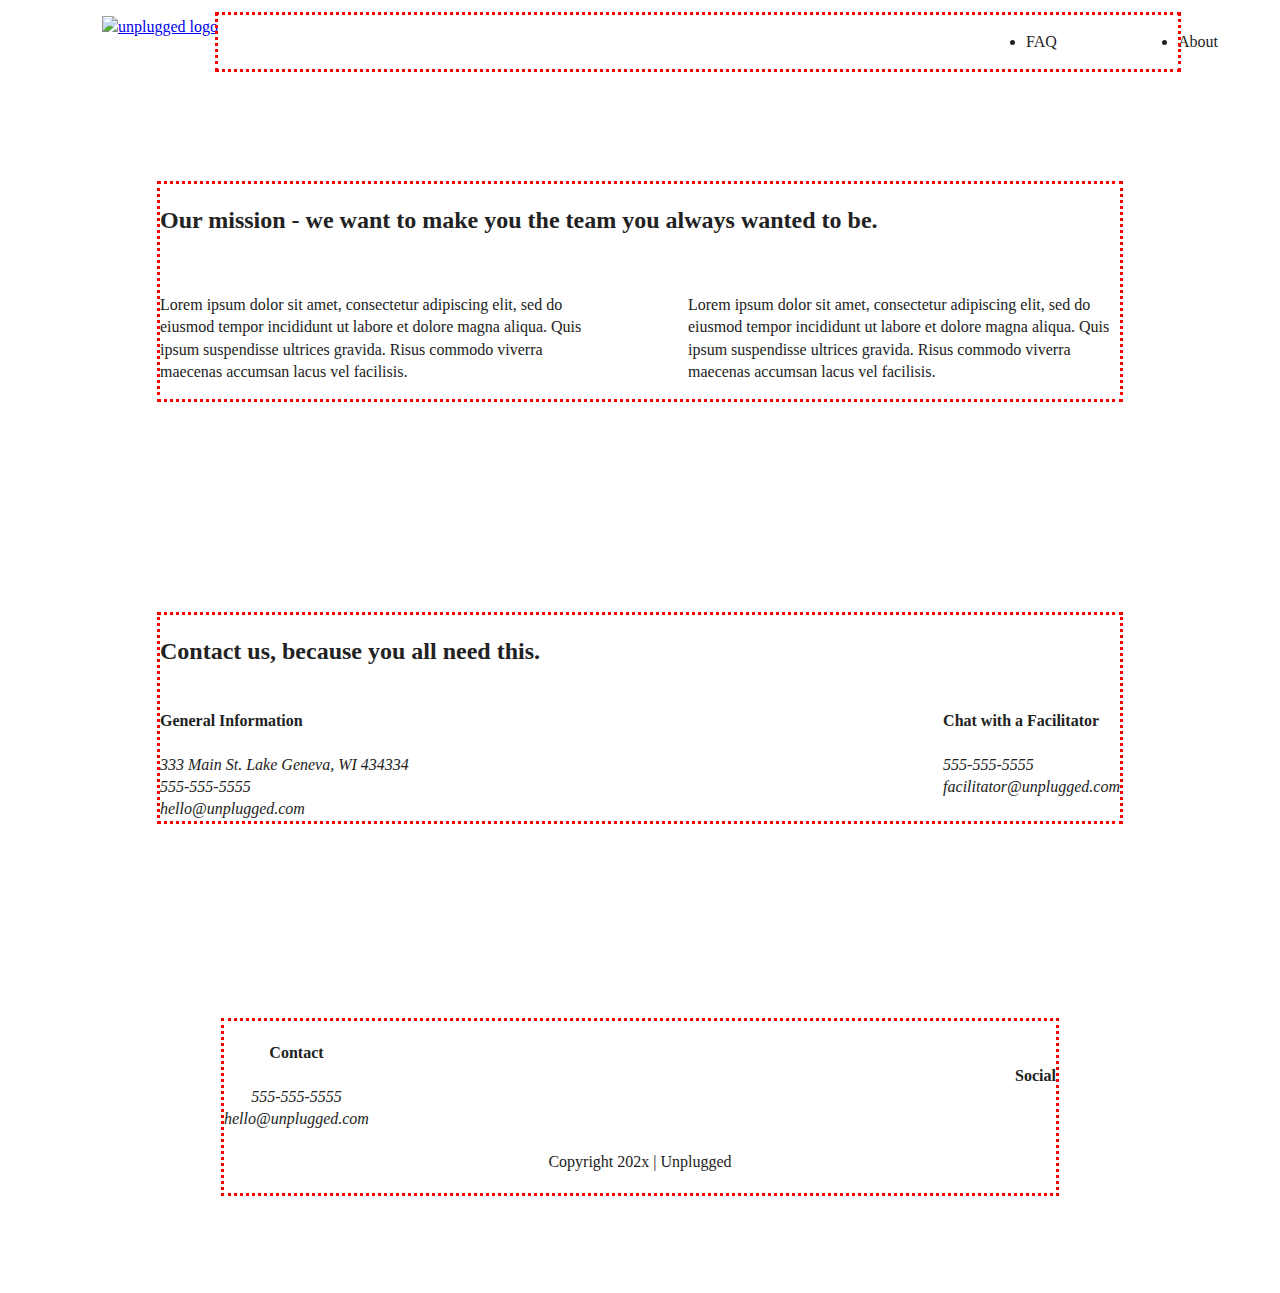
==== about/index.html @ 17bad7b1 "Initial commit" ====
<!DOCTYPE html>
<html class="no-js" lang="">
  <head>
    <meta charset="utf-8" />
    <title>About | Unplugged Retreat</title>
    <meta name="description" content="" />
    <meta name="viewport" content="width=device-width, initial-scale=1" />

    <meta property="og:title" content="" />
    <meta property="og:type" content="" />
    <meta property="og:url" content="" />
    <meta property="og:image" content="" />

    <link rel="manifest" href="../site.webmanifest" />
    <link rel="apple-touch-icon" href="../icon.png" />
    <!-- Place favicon.ico in the root directory -->

    <link rel="stylesheet" href="../css/normalize.css" />
    <link rel="stylesheet" href="../css/main.css" />

    <meta name="theme-color" content="#fafafa" />
  </head>

  <body>
    <header>
      <div>
        <a href="#"><img src="" alt="unplugged logo" /></a>
      </div>
      <div class="content-wrapper">
        <a href="#">
          <img />
        </a>
        <div class="header-divider"></div>
        <nav>
          <ul>
            <li><a href="../faq/index.html"></a>FAQ</li>
            <li><a href="index.html"></a>About</li>
          </ul>
        </nav>
      </div>
    </header>
    <main>
      <section class="mission">
        <div class="content-wrapper">
          <h2>
            Our mission - we want to make you the team you always wanted to be.
          </h2>
          <div class="mission-content">
            <p>
              Lorem ipsum dolor sit amet, consectetur adipiscing elit, sed do
              eiusmod tempor incididunt ut labore et dolore magna aliqua. Quis
              ipsum suspendisse ultrices gravida. Risus commodo viverra maecenas
              accumsan lacus vel facilisis.
            </p>
            <p>
              Lorem ipsum dolor sit amet, consectetur adipiscing elit, sed do
              eiusmod tempor incididunt ut labore et dolore magna aliqua. Quis
              ipsum suspendisse ultrices gravida. Risus commodo viverra maecenas
              accumsan lacus vel facilisis.
            </p>
          </div>
        </div>
      </section>
      <section class="map">
        <figure>

        </figure>
      </section>
      <section class="contact-section">
        <div class="content-wrapper">
          <h2>Contact us, because you all need this.</h2>
          <div class="contact-content">
            <div>
              <h4>General Information</h4>
              <address>
                <p>333 Main St. Lake Geneva, WI 434334<br>
                  555-555-5555<br>
                  hello@unplugged.com</p>
              </address>
            </div>
            <div>
              <h4>Chat with a Facilitator</h4>
              <address>
                <p>555-555-5555<br>
                facilitator@unplugged.com</p>
              </address>
            </div>
          </div>
        </div>
      </section>


    </main>
    <!-- main wrapper -->
    <footer>
      <div class="content-wrapper">
        <div class="footer-content">
          <div class="contact">
            <h4>Contact</h4>
            <address>
              <p>
                555-555-5555<br>
                hello@unplugged.com
              </p>
            </address>
          </div>
          <div class="social">
            <h4>Social</h4>
            <div class="social-icons"></div>
            <p>
              <a
                href="https://www.facebook.com/yoursite"
                target="_blank"
                rel="noopener"
              ></a>
            </p>
            <p><a href="#"></a></p>
            <!-- other social icons here -->
            <p><a href="#"></a></p>
          </div>
        </div>
        <!-- footer content ends -->
        <div class="copyright">
          <p>Copyright 202x | Unplugged</p>
        </div>
      </div>
      <!-- footer content-wrapper ends  -->
    </footer>
    <script src="../js/vendor/modernizr-3.11.2.min.js"></script>
    <script src="../js/plugins.js"></script>
    <script src="../js/main.js"></script>

    <!-- Google Analytics: change UA-XXXXX-Y to be your site's ID. -->
    <script>
      window.ga = function () {
        ga.q.push(arguments);
      };
      ga.q = [];
      ga.l = +new Date();
      ga("create", "UA-XXXXX-Y", "auto");
      ga("set", "anonymizeIp", true);
      ga("set", "transport", "beacon");
      ga("send", "pageview");
    </script>
    <script src="https://www.google-analytics.com/analytics.js" async></script>
  </body>
</html>
---- css/main.css ----
/*! HTML5 Boilerplate v8.0.0 | MIT License | https://html5boilerplate.com/ */

/* main.css 2.1.0 | MIT License | https://github.com/h5bp/main.css#readme */
/*
 * What follows is the result of much research on cross-browser styling.
 * Credit left inline and big thanks to Nicolas Gallagher, Jonathan Neal,
 * Kroc Camen, and the H5BP dev community and team.
 */

/* ==========================================================================
   Base styles: opinionated defaults
   ========================================================================== */

   html {
    color: #222;
    font-size: 1em;
    line-height: 1.4;
  }
  
  /*
   * Remove text-shadow in selection highlight:
   * https://twitter.com/miketaylr/status/12228805301
   *
   * Vendor-prefixed and regular ::selection selectors cannot be combined:
   * https://stackoverflow.com/a/16982510/7133471
   *
   * Customize the background color to match your design.
   */
  
  ::-moz-selection {
    background: #b3d4fc;
    text-shadow: none;
  }
  
  ::selection {
    background: #b3d4fc;
    text-shadow: none;
  }
  
  /*
   * A better looking default horizontal rule
   */
  
  hr {
    display: block;
    height: 1px;
    border: 0;
    border-top: 1px solid #ccc;
    margin: 1em 0;
    padding: 0;
  }
  
  /*
   * Remove the gap between audio, canvas, iframes,
   * images, videos and the bottom of their containers:
   * https://github.com/h5bp/html5-boilerplate/issues/440
   */
  
  audio,
  canvas,
  iframe,
  img,
  svg,
  video {
    vertical-align: middle;
  }
  
  /*
   * Remove default fieldset styles.
   */
  
  fieldset {
    border: 0;
    margin: 0;
    padding: 0;
  }
  
  /*
   * Allow only vertical resizing of textareas.
   */
  
  textarea {
    resize: vertical;
  }
  
  /* ==========================================================================
     Author's custom styles
     ========================================================================== */
  .content-wrapper {
    outline: 3px dotted red;
    width: 90%;
    margin: 50px 0;
  }
  
  /* ------- Base Header - Footer Styles -------- */
  
  header {
    display: flex;
    justify-content: center;
    padding: 15px 0;
  }
  
  header .content-wrapper {
    display: flex;
    justify-content: center;
    align-items: center;
    flex-flow: row wrap;
    margin: 0;
  }
  
  .header-divider {
    width: 100%;
    height: 1px;
    margin: 10px 0 20px 0;
  }
  
  header nav {
    width: 60%;
  }
  
  header nav ul {
    display: flex;
    justify-content: space-around;
    width: 100%;
  }
  
  footer {
    display: flex;
    flex-direction: column;
    align-items: center;
    text-align: center;
  }
  
  footer p {
    margin: 0;
  }
  
  footer .content-wrapper {
    width: 55%;
    margin: 50px 0;
  }
  
  footer .contact {
    margin-bottom: 50px;
  }
  
  footer .social-icons {
    display: flex;
    justify-content: space-around;
    align-items: center;
  }
  
  footer .social icons p {
    display: flex;
    justify-content: center;
    align-items: center;
  }
  
  footer .copyright {
    margin: 20px 0;
  }
  
  /*************** Mobile Styles - Homepage **************/
  
  /* Hero Area */
  
  .hero-area {
    display: flex;
    justify-content: center;
  }
  
  /* Aside */
  
  aside {
    display: flex;
    justify-content: center;
  }
  
  /* Features */
  
  .features {
    display: flex;
    justify-content: center;
  }
  
  .features h2 {
    margin-bottom: 60px;
  }
  
  .features article {
    width: 63%;
    margin: 30px 0;
  }
  
  .features .features-items {
    display: flex;
    justify-content: center;
    align-items: flex-start;
    flex-flow: row wrap;
  }
  
  .features p {
    margin: 0;
  }
  
  /* Reviews */
  
  .reviews {
    display: flex;
    justify-content: center;
  }
  
  .reviews h2 {
  }
  
  .reviews h3 {
    width: 55%;
  }
  
  /* ================== About Page ================== */
  
  .mission {
    display: flex;
    justify-content: center;
  }
  
  .contact-section {
    display: flex;
    justify-content: center;
  }
  
  .contact-content p {
    margin: 0;
  }
  
  /* =================== FAQ Page ================= */
  
  .faq {
    display: flex;
    justify-content: center;
  }
  
  .faq .content-wrapper {
    display: flex;
    justify-content: center;
    align-items: flex-start;
    flex-flow: row wrap;
    margin: 50px 0 0 0;
  }
  
  .faq h2 {
    margin: 40px;
  }
  
  .faq-content {
    margin-bottom: 50px;
  }
  
  /* ==========================================================================
     Helper classes
     ========================================================================== */
  
  /*
   * Hide visually and from screen readers
   */
  
  .hidden,
  [hidden] {
    display: none !important;
  }
  
  /*
   * Hide only visually, but have it available for screen readers:
   * https://snook.ca/archives/html_and_css/hiding-content-for-accessibility
   *
   * 1. For long content, line feeds are not interpreted as spaces and small width
   *    causes content to wrap 1 word per line:
   *    https://medium.com/@jessebeach/beware-smushed-off-screen-accessible-text-5952a4c2cbfe
   */
  
  .sr-only {
    border: 0;
    clip: rect(0, 0, 0, 0);
    height: 1px;
    margin: -1px;
    overflow: hidden;
    padding: 0;
    position: absolute;
    white-space: nowrap;
    width: 1px;
    /* 1 */
  }
  
  /*
   * Extends the .sr-only class to allow the element
   * to be focusable when navigated to via the keyboard:
   * https://www.drupal.org/node/897638
   */
  
  .sr-only.focusable:active,
  .sr-only.focusable:focus {
    clip: auto;
    height: auto;
    margin: 0;
    overflow: visible;
    position: static;
    white-space: inherit;
    width: auto;
  }
  
  /*
   * Hide visually and from screen readers, but maintain layout
   */
  
  .invisible {
    visibility: hidden;
  }
  
  /*
   * Clearfix: contain floats
   *
   * For modern browsers
   * 1. The space content is one way to avoid an Opera bug when the
   *    `contenteditable` attribute is included anywhere else in the document.
   *    Otherwise it causes space to appear at the top and bottom of elements
   *    that receive the `clearfix` class.
   * 2. The use of `table` rather than `block` is only necessary if using
   *    `:before` to contain the top-margins of child elements.
   */
  
  .clearfix::before,
  .clearfix::after {
    content: " ";
    display: table;
  }
  
  .clearfix::after {
    clear: both;
  }
  
  /* ==========================================================================
     EXAMPLE Media Queries for Responsive Design.
     These examples override the primary ('mobile first') styles.
     Modify as content requires.
     ========================================================================== */
  
  @media only screen and (min-width: 768px) {
    /* General styles */
    .content-wrapper {
      max-width: 640px;
      margin: 100px 0;
    }
  
    /* Header */
  
    header {
      padding: 33px 0;
    }
  
    header .content-wrapper {
      width: 100%;
      justify-content: space-between;
    }
  
    header nav {
      width: 20%;
    }
  
    header nav ul {
      justify-content: space-between;
    }
  
    .header-divider {
      display: none;
    }
  
    /* Hero Area */
  
    /* Aside */
    aside .content-wrapper {
      margin: 50px 0;
      display: flex;
      justify-content: space-between;
      align-content: flex-start;
    }
  
    aside .content-wrapper .form-description,
    aside .content-wrapper .form {
      width: 40%;
      margin: 0;
    }
  
    /* Features */
  
    .features article {
      display: flex;
      align-items: center;
      flex-flow: column wrap;
      flex-basis: 50%;
    }
  
    .features .features-item-description {
      width: 50%;
    }
  
    /* Reviews */
    .reviews article {
      display: flex;
      justify-content: space-between;
    }
  
    .reviews article div {
      width: 49%;
    }
  
    /* Footer */
    footer .content-wrapper {
      width: 65%;
      margin: 100px 0;
    }
  
    .footer-content {
      display: flex;
      justify-content: space-between;
      align-items: center;
    }
  
    footer .contact {
      margin-bottom: 0;
    }
  
    footer .copyright {
      width: 100%;
    }
  }
  
  /* ==========================================================================
     About Page
     ========================================================================== */
  
  .mission-content {
    display: flex;
    justify-content: space-between;
    align-items: flex-start;
    padding-top: 20px;
  }
  
  .mission-content p {
    width: 45%;
  }
  
  .contact-section .content-wrapper h2 {
    width: 80%;
  }
  
  .contact-content {
    display: flex;
    justify-content: space-between;
    align-items: flex-start;
  }
  
  /* ==========================================================================
     FAQ Page
     ========================================================================== */
  .faq .content-wrapper {
    justify-content: space-between;
  }
  
  .faq-content {
    flex-basis: 45%;
  }
  
  .faq h2 {
    width: 100%;
  }
  
  @media only screen and (min-width: 1200px) {
    /*Desktop styles here*/

    /* General styles */
    .content-wrapper {
      max-width: 960px;
    }

    /* Header */
    header {
      padding: 15px 0;
  }

  .content-wrapper {
       max-width: 960px;
  }

   /* Hero */
  .hero-area h1 {
      width: 80%;
  }

  /* Aside */
  aside .content-wrapper {
      justify-content: space-around;
  }

  aside .content-wrapper .form-description,
  aside .content-wrapper .form {
      width: 30%;
  }

  /* Features */
  .features h2 {
      width: 90%;
  }

  .features article {
      flex-basis: 33%;
  }

  /* Reviews */ 
  .reviews article div {
      width: 42%;
  }

/* ==========================================================================
 About Page
 ========================================================================== */
  .mission h2,
  .contact-section .content-wrapper h2 {
      width: 95%;
  }

/* ==========================================================================
 FAQ Page
 ========================================================================== */
  .faq h2 {
      width: 100%;
  }

}

  
  /* ==========================================================================
     Print styles.
     Inlined to avoid the additional HTTP request:
     https://www.phpied.com/delay-loading-your-print-css/
     ========================================================================== */
  
  @media print {
    *,
    *::before,
    *::after {
      background: #fff !important;
      color: #000 !important;
      /* Black prints faster */
      box-shadow: none !important;
      text-shadow: none !important;
    }
  
    a,
    a:visited {
      text-decoration: underline;
    }
  
    a[href]::after {
      content: " (" attr(href) ")";
    }
  
    abbr[title]::after {
      content: " (" attr(title) ")";
    }
  
    /*
     * Don't show links that are fragment identifiers,
     * or use the `javascript:` pseudo protocol
     */
    a[href^="#"]::after,
    a[href^="javascript:"]::after {
      content: "";
    }
  
    pre {
      white-space: pre-wrap !important;
    }
  
    pre,
    blockquote {
      border: 1px solid #999;
      page-break-inside: avoid;
    }
  
    /*
     * Printing Tables:
     * https://web.archive.org/web/20180815150934/http://css-discuss.incutio.com/wiki/Printing_Tables
     */
    thead {
      display: table-header-group;
    }
  
    tr,
    img {
      page-break-inside: avoid;
    }
  
    p,
    h2,
    h3 {
      orphans: 3;
      widows: 3;
    }
  
    h2,
    h3 {
      page-break-after: avoid;
    }
  }
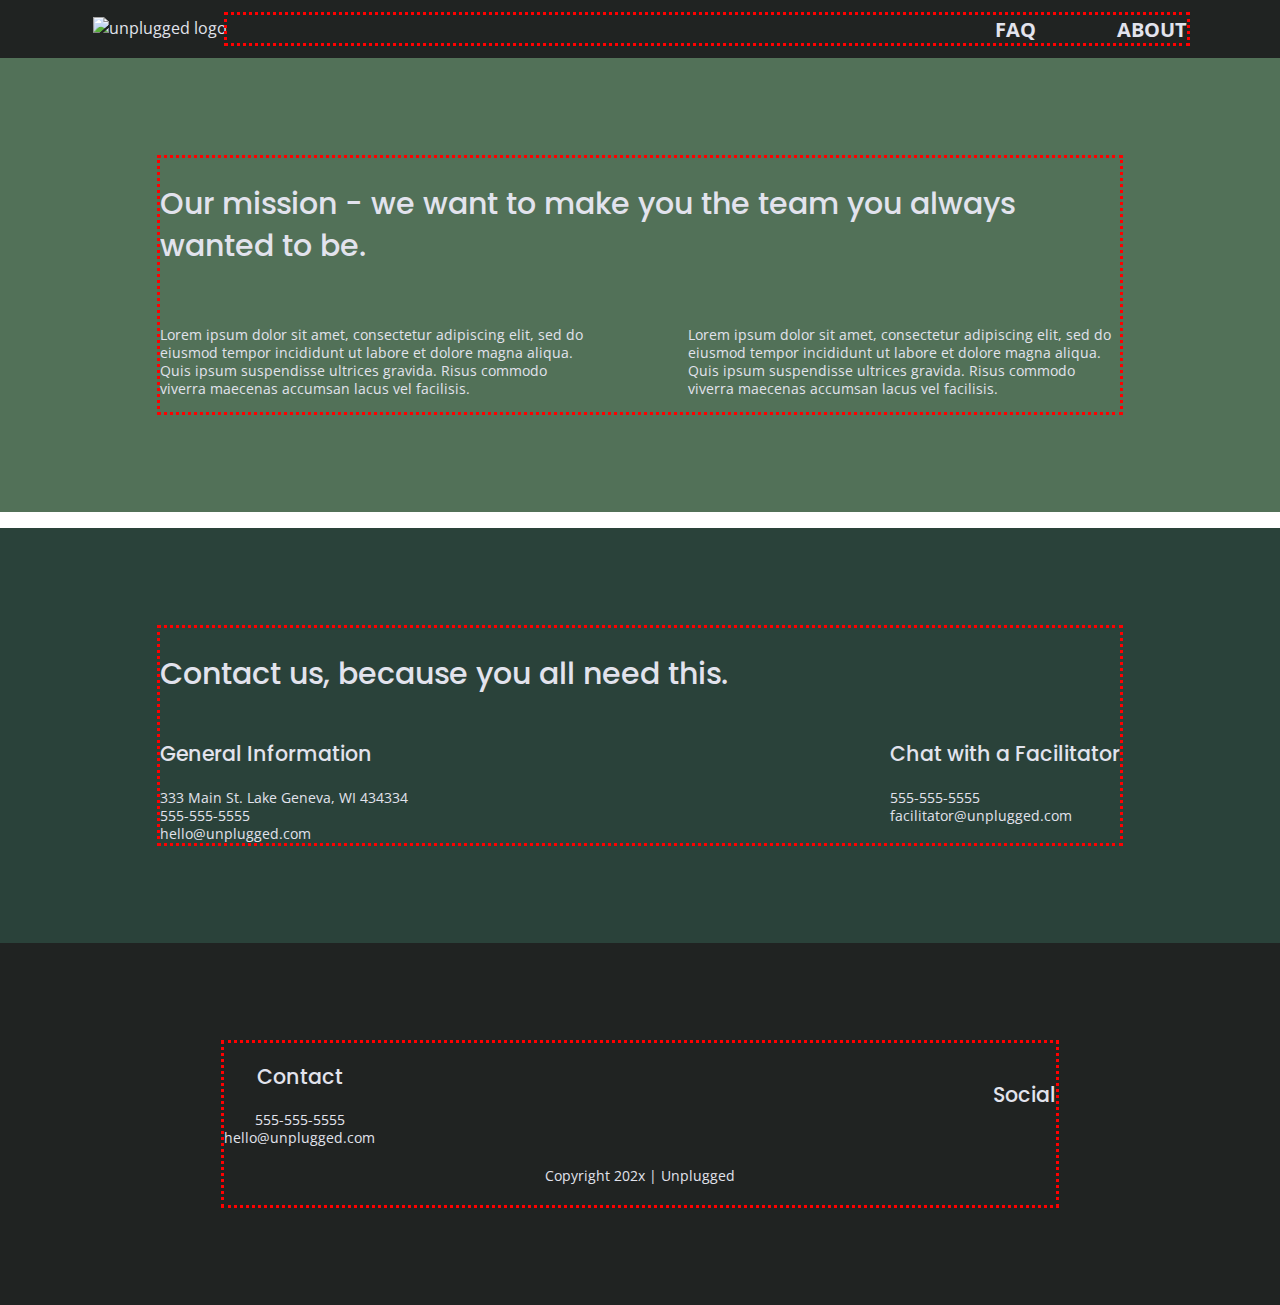
==== commit 50804c77: "Coding styles updates" ====
--- a/about/index.html
+++ b/about/index.html
@@ -19,6 +19,9 @@
     <link rel="stylesheet" href="../css/main.css" />
 
     <meta name="theme-color" content="#fafafa" />
+
+    <!-- Google Fonts -->
+    <link href="https://fonts.googleapis.com/css?family=Open+Sans:400,700|Poppins:500,700" rel="stylesheet">
   </head>
 
   <body>
--- a/css/main.css
+++ b/css/main.css
@@ -86,6 +86,69 @@
   /* ==========================================================================
      Author's custom styles
      ========================================================================== */
+  /* General Styles */
+ 
+  html {
+    font-size: 1rem;
+  }
+ 
+  body {
+    font-family: 'Open Sans', sans-serif;
+    font-size: 1em;
+    text-align: left;
+    color: #e2e3ed;
+  }
+ 
+  ul, 
+  ol {
+    list-style-type: none;
+    margin: 0;
+    padding: 0;
+  }
+ 
+  a {
+    color: #e2e3ed;
+    text-decoration: none;
+  }
+ 
+  h2 {
+    font-family: 'Poppins', sans-serif;
+    font-size: 1.875em;
+    font-weight: 500;
+  }
+ 
+  h3, 
+  h4 {
+    font-family: 'Poppins', sans-serif;
+    font-size: 1.285em;
+    font-weight: 500;
+    margin: 20px 0;
+  }
+ 
+  p {
+    font-size: .875em;
+    line-height: 1.285;
+  }
+ 
+  img {
+ 
+  }
+ 
+  figure {
+ 
+  }
+ 
+  address {
+    font-style: normal;
+  }
+ 
+  .content-wrapper {
+    width: 90%;
+    margin: 50px 0;
+  }
+
+ 
+     
   .content-wrapper {
     outline: 3px dotted red;
     width: 90%;
@@ -98,6 +161,7 @@
     display: flex;
     justify-content: center;
     padding: 15px 0;
+    background-color: #202322;
   }
   
   header .content-wrapper {
@@ -112,16 +176,24 @@
     width: 100%;
     height: 1px;
     margin: 10px 0 20px 0;
+    background: #3a3a3a;
   }
   
   header nav {
     width: 60%;
+    font-size: 1.125em;
+    font-weight: 700;
+    text-transform: uppercase;
   }
   
   header nav ul {
     display: flex;
     justify-content: space-around;
     width: 100%;
+  }
+
+  header nav ul li {
+    font-size: 1.125em;
   }
   
   footer {
@@ -129,6 +201,7 @@
     flex-direction: column;
     align-items: center;
     text-align: center;
+    background-color: #202322;
   }
   
   footer p {
@@ -168,14 +241,48 @@
     display: flex;
     justify-content: center;
   }
+
+  .hero-area h1 {
+    font-size: 2.25em;
+    font-family: 'Poppins', Arial, Helvetica, sans-serif;
+    font-weight: 500;
+    line-height: 1.2;
+  }
   
   /* Aside */
   
   aside {
     display: flex;
     justify-content: center;
-  }
-  
+    background-color: #527158;
+  }
+  
+  aside .form {
+    margin-top: 30px;
+  }
+   
+  input[type=text] {
+    box-sizing: border-box;
+    width: 100%;
+    color: #2a423a;
+    font-style: italic;
+    padding: 1em;
+  }
+   
+  input[type=button] {
+    width: 100%;
+    padding: 20px 0;
+    margin-top: 20px;
+    background-color: #2a423a;
+    font-family: 'Poppins', Helvetica, Arial, sans-serif;
+    font-weight: 500;
+    font-size: 1.125em;
+    color: #e2e3ed;
+    border: none;
+    text-align: center;
+    text-transform: uppercase;
+  }
+
   /* Features */
   
   .features {
@@ -201,6 +308,7 @@
   
   .features p {
     margin: 0;
+    text-align: center;
   }
   
   /* Reviews */
@@ -208,13 +316,17 @@
   .reviews {
     display: flex;
     justify-content: center;
+    background-color: #2a423a;
   }
   
   .reviews h2 {
+    margin-bottom: 40px;
+    line-height: 1;
   }
   
   .reviews h3 {
     width: 55%;
+    margin: 20px 0;
   }
   
   /* ================== About Page ================== */
@@ -222,11 +334,13 @@
   .mission {
     display: flex;
     justify-content: center;
+    background-color: #527158;
   }
   
   .contact-section {
     display: flex;
     justify-content: center;
+    background-color: #2a423a;
   }
   
   .contact-content p {
@@ -238,6 +352,7 @@
   .faq {
     display: flex;
     justify-content: center;
+    background-color: #527158;
   }
   
   .faq .content-wrapper {
@@ -249,11 +364,16 @@
   }
   
   .faq h2 {
-    margin: 40px;
+    margin-bottom: 40px;
+    line-height: 1;
   }
   
   .faq-content {
     margin-bottom: 50px;
+  }
+
+  .faq-content h4 {
+    line-height: 1.333;
   }
   
   /* ==========================================================================
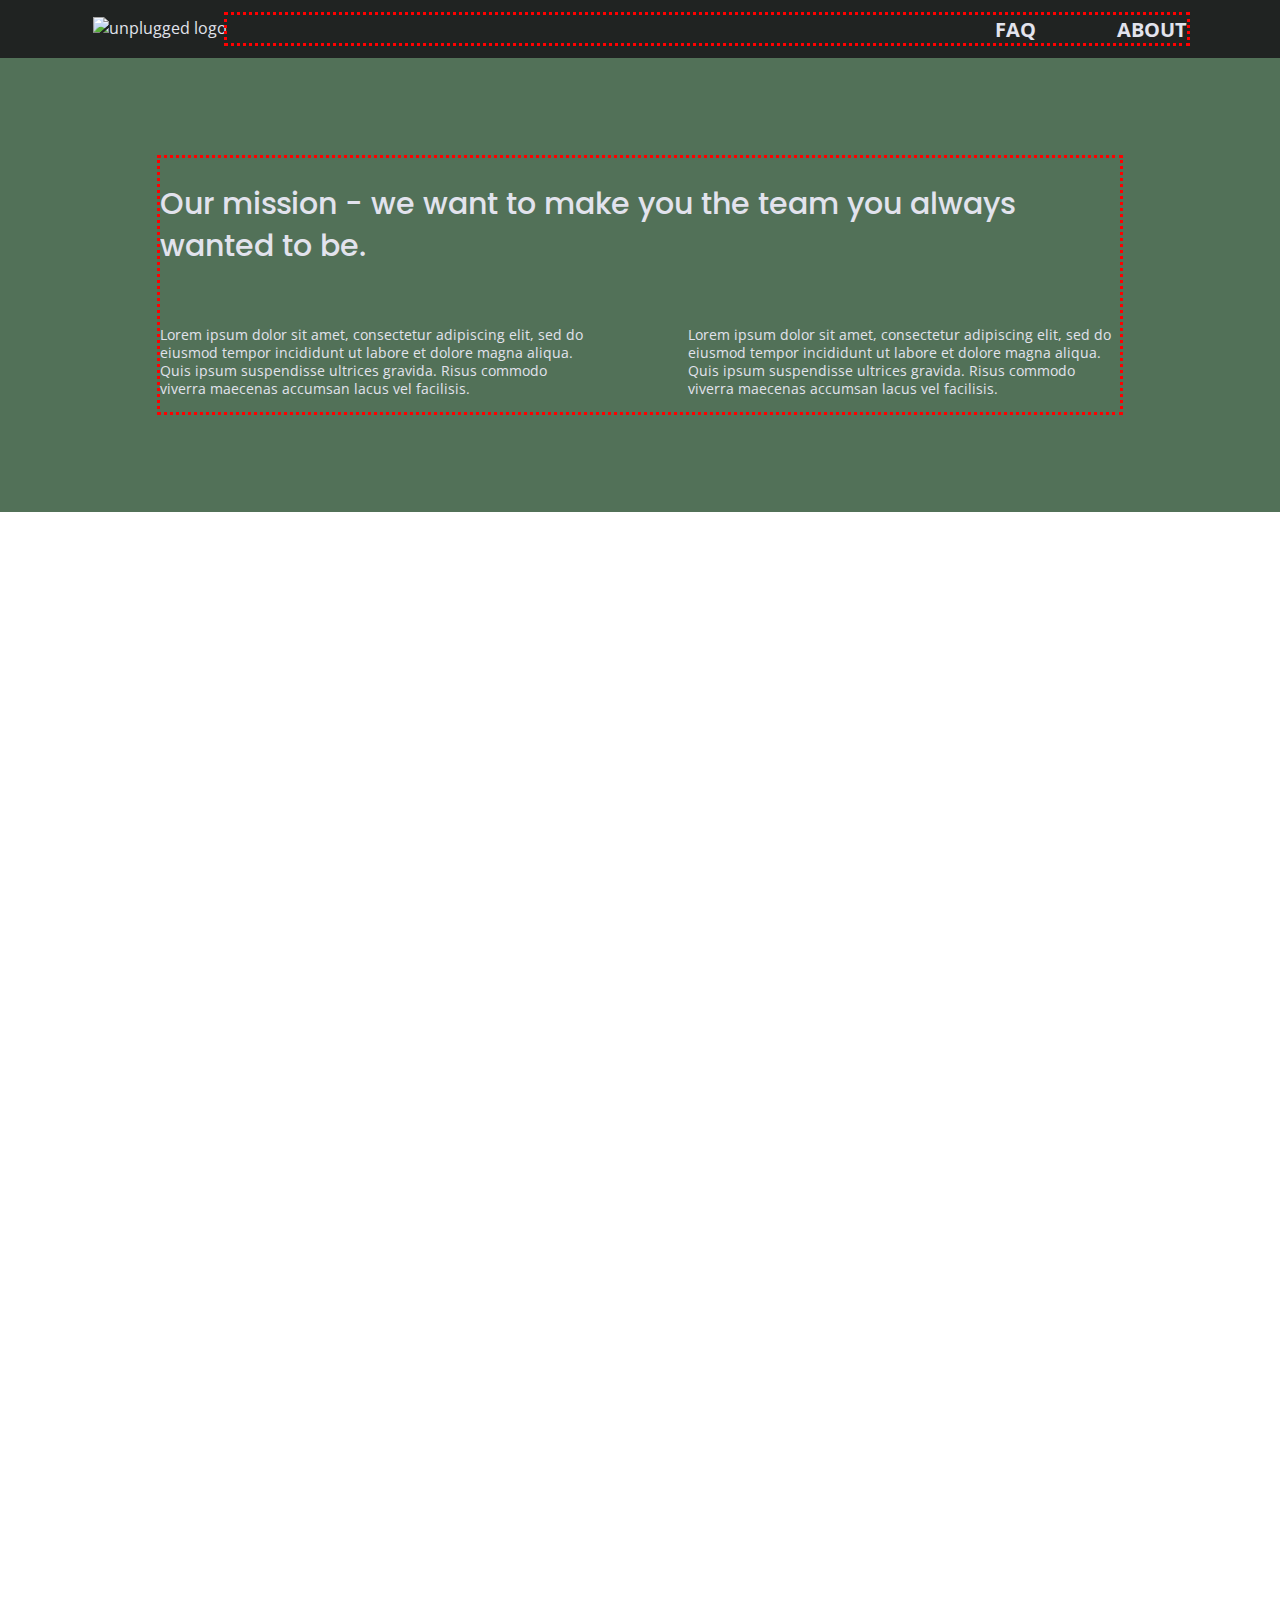
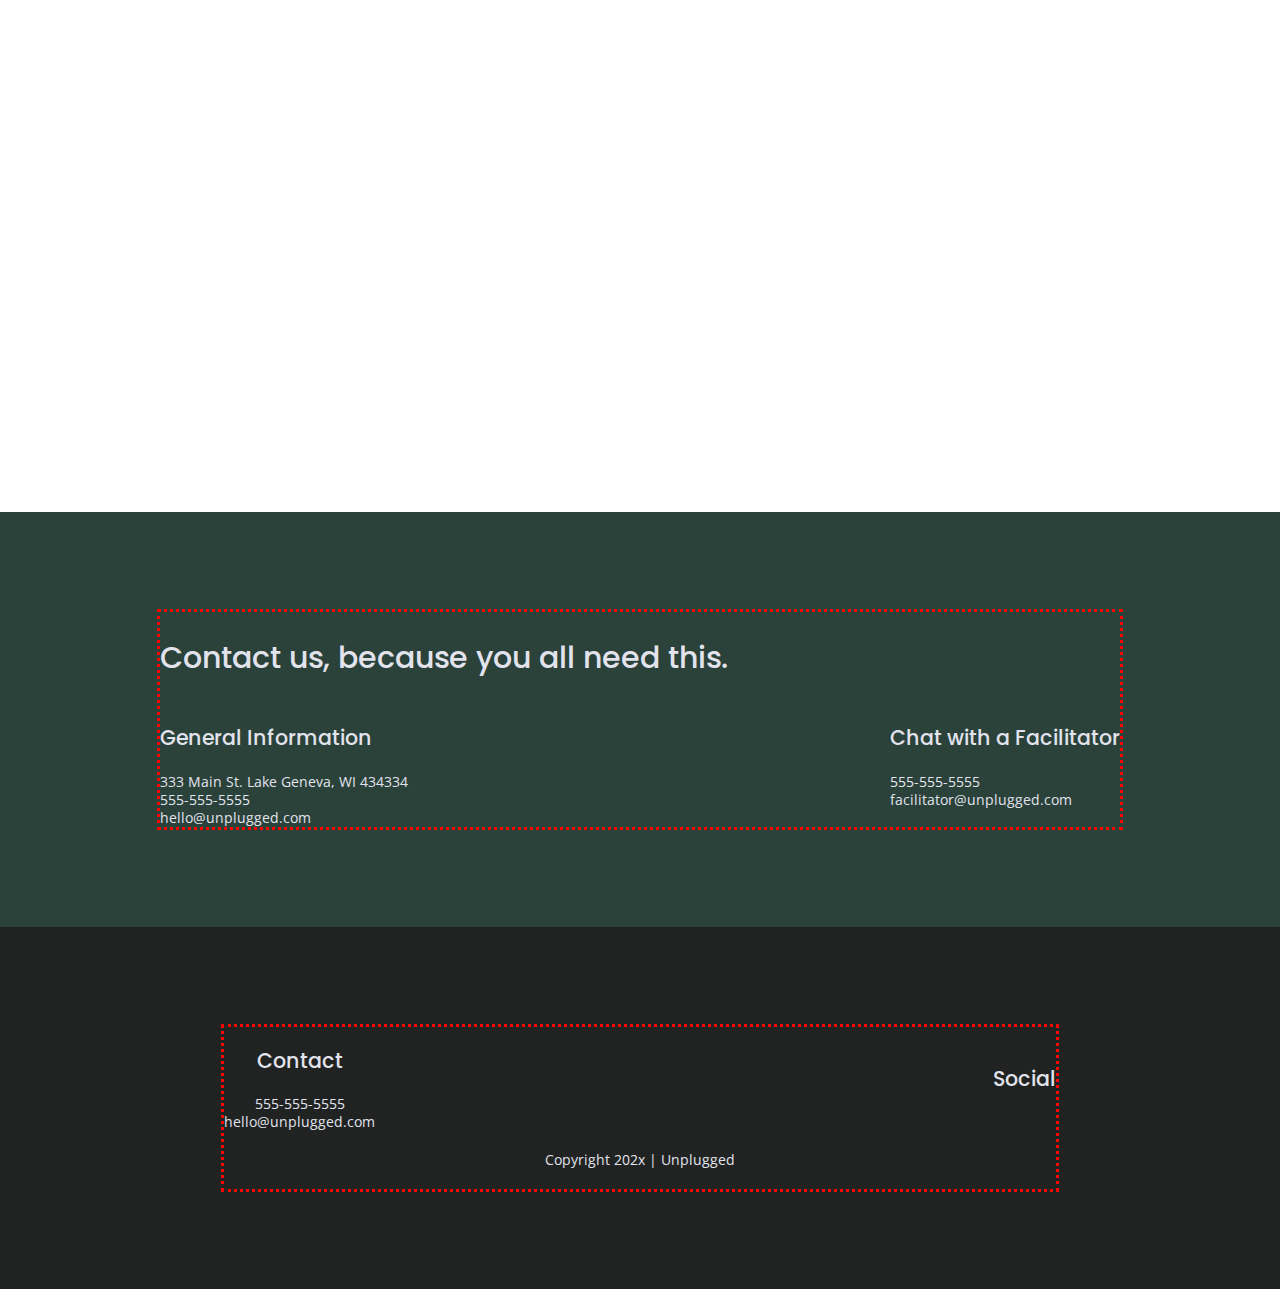
==== commit b87d1727: "Google map added" ====
--- a/about/index.html
+++ b/about/index.html
@@ -66,7 +66,7 @@
       </section>
       <section class="map">
         <figure>
-
+          <iframe src="https://www.google.com/maps/embed?pb=!1m18!1m12!1m3!1d9940.513839233363!2d-2.5883333714715!3d51.47415631611556!2m3!1f0!2f0!3f0!3m2!1i1024!2i768!4f13.1!3m3!1m2!1s0x48718e1725b1b3f5%3A0x7384a43c6b48e251!2sSt%20Werburghs%20City%20Farm!5e0!3m2!1sen!2suk!4v1725439970727!5m2!1sen!2suk" width="600" height="450" style="border:0;" allowfullscreen="" loading="lazy" referrerpolicy="no-referrer-when-downgrade"></iframe>
         </figure>
       </section>
       <section class="contact-section">
--- a/css/main.css
+++ b/css/main.css
@@ -131,11 +131,11 @@
   }
  
   img {
- 
+    width: 100%;
   }
  
   figure {
- 
+    margin: 0;
   }
  
   address {
@@ -171,6 +171,10 @@
     flex-flow: row wrap;
     margin: 0;
   }
+
+  header figure {
+    width: 60%;
+  }
   
   .header-divider {
     width: 100%;
@@ -238,6 +242,10 @@
   /* Hero Area */
   
   .hero-area {
+    background: url(../img/unplugged-retreat.jpg);
+    background-size: cover;
+    background-position: center;
+    min-height: 500px;
     display: flex;
     justify-content: center;
   }
@@ -286,7 +294,9 @@
   /* Features */
   
   .features {
-    display: flex;
+    background: url('../img/unplugged-retreat-features.jpg');
+    background-size: cover;
+    background-position: center;display: flex;
     justify-content: center;
   }
   
@@ -345,6 +355,22 @@
   
   .contact-content p {
     margin: 0;
+  }
+
+  .map figure {
+    width: 100%;
+    height: 0; 
+    padding-bottom: 125%; 
+    overflow: hidden;
+    position: relative;
+  }
+ 
+  .map iframe {
+    width: 100%;
+    height: 100%;
+    position: absolute; 
+    top: 0; 
+    left: 0; 
   }
   
   /* =================== FAQ Page ================= */
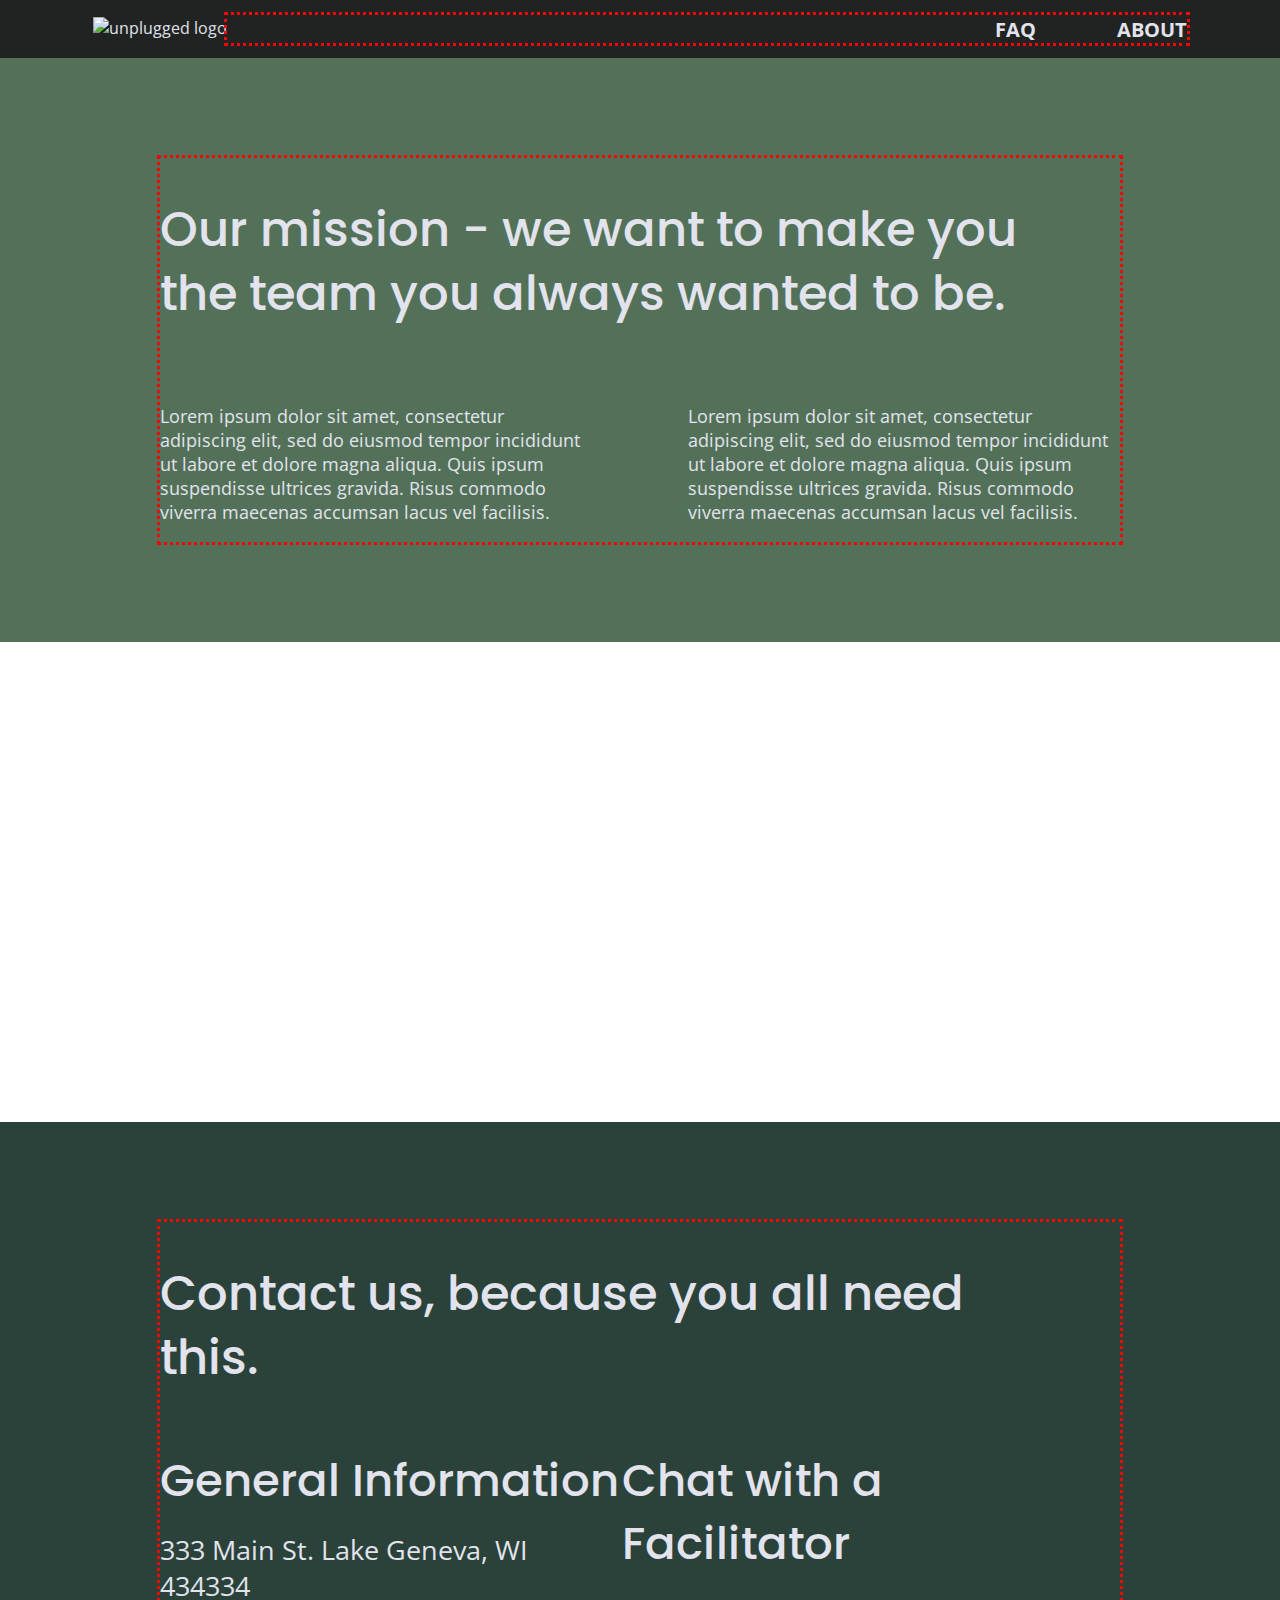
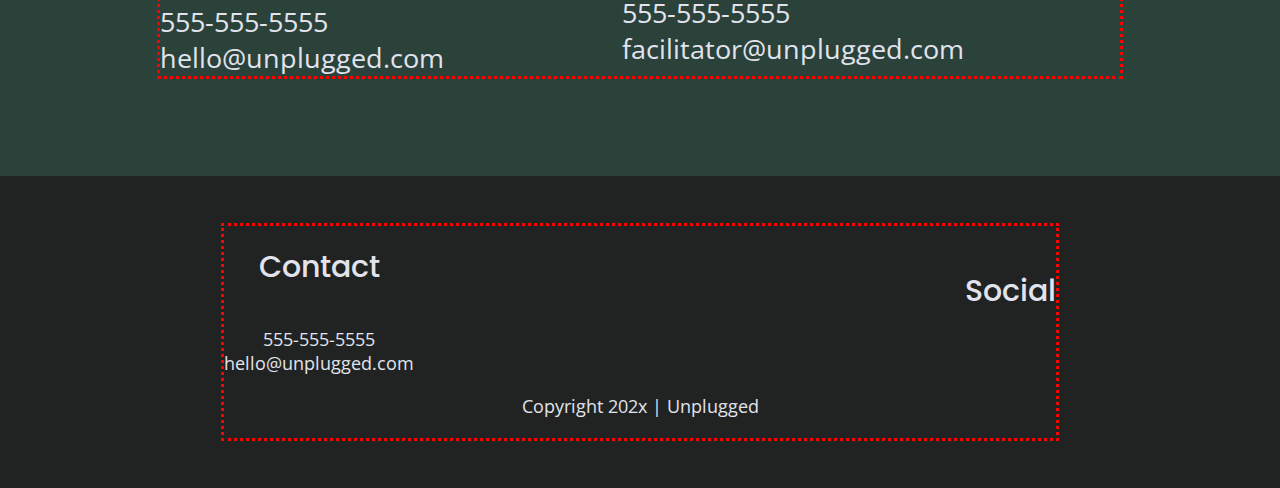
==== commit 308b1825: "Icons added" ====
--- a/about/index.html
+++ b/about/index.html
@@ -22,6 +22,8 @@
 
     <!-- Google Fonts -->
     <link href="https://fonts.googleapis.com/css?family=Open+Sans:400,700|Poppins:500,700" rel="stylesheet">
+    <!-- FontAwesome CDN version 5.5 -->
+    <link rel="stylesheet" href="https://use.fontawesome.com/releases/v5.5.0/css/all.css" integrity="sha384-B4dIYHKNBt8Bc12p+WXckhzcICo0wtJAoU8YZTY5qE0Id1GSseTk6S+L3BlXeVIU" crossorigin="anonymous">
   </head>
 
   <body>
--- a/css/main.css
+++ b/css/main.css
@@ -491,11 +491,23 @@
      ========================================================================== */
   
   @media only screen and (min-width: 768px) {
+    /* Tablet styles here */
+
     /* General styles */
     .content-wrapper {
       max-width: 640px;
       margin: 100px 0;
     }
+
+    h2 {
+      font-size: 2.25em;
+      line-height: 1.333;
+    }
+
+    h3 {
+      font-size: 1.5em;
+      line-height: 1.25;
+    }
   
     /* Header */
   
@@ -522,6 +534,12 @@
   
     /* Hero Area */
   
+    .hero-area h1 {
+      font-size: 3em;
+      line-height: 1;
+      margin: 0;
+    }
+
     /* Aside */
     aside .content-wrapper {
       margin: 50px 0;
@@ -537,6 +555,10 @@
     }
   
     /* Features */
+
+    .features h2 {
+      margin-bottom: 20px;
+    }
   
     .features article {
       display: flex;
@@ -546,7 +568,12 @@
     }
   
     .features .features-item-description {
-      width: 50%;
+      width: 62%;
+    }
+
+    .features i {
+      font-size: 3.75em;
+      margin-bottom: 40px;
     }
   
     /* Reviews */
@@ -554,25 +581,45 @@
       display: flex;
       justify-content: space-between;
     }
-  
+
+    .reviews h2 {
+      width: 85%;
+    }
+  
+    .reviews article figure,
     .reviews article div {
       width: 49%;
+    }
+
+    .reviews h3 {
+      width: 75%;
+      margin: 0;
     }
   
     /* Footer */
     footer .content-wrapper {
       width: 65%;
-      margin: 100px 0;
-    }
-  
-    .footer-content {
+      /*margin: 100px 0;*/
+    }
+  
+    footer .footer-content {
       display: flex;
       justify-content: space-between;
       align-items: center;
+      flex-direction: row;
     }
   
     footer .contact {
       margin-bottom: 0;
+    }
+
+    footer h4 {
+      font-size: 1.5em;
+      margin-bottom: 40px;
+    }
+
+    footer p {
+      line-height: 1.285;
     }
   
     footer .copyright {
@@ -594,6 +641,10 @@
   .mission-content p {
     width: 45%;
   }
+
+  .map figure {
+    padding-bottom: 45.5%;
+  }
   
   .contact-section .content-wrapper h2 {
     width: 80%;
@@ -603,6 +654,10 @@
     display: flex;
     justify-content: space-between;
     align-items: flex-start;
+  }
+
+  .contact-content {
+    font-size: 1.5em;
   }
   
   /* ==========================================================================
@@ -619,6 +674,12 @@
   .faq h2 {
     width: 100%;
   }
+
+  .faq h4,
+  .faq p {
+    font-size: .875em;
+    line-height: 1.125;
+  }
   
   @media only screen and (min-width: 1200px) {
     /*Desktop styles here*/
@@ -633,13 +694,28 @@
       padding: 15px 0;
   }
 
-  .content-wrapper {
+  h2 {
+    font-size: 2.25em;
+  }
+
+  h3,
+  h4 {
+    font-size: 1.875em;
+  }
+
+  p {
+    font-size: 1.125em;
+    line-height: 1.333;
+  }
+
+  /*.content-wrapper {
        max-width: 960px;
-  }
+  }*/
 
    /* Hero */
   .hero-area h1 {
       width: 80%;
+      font-size: 80%;
   }
 
   /* Aside */
@@ -649,7 +725,11 @@
 
   aside .content-wrapper .form-description,
   aside .content-wrapper .form {
-      width: 30%;
+      width: 40%;
+  }
+
+  .form-description p {
+    font-size: 1.125em;
   }
 
   /* Features */
@@ -662,16 +742,33 @@
   }
 
   /* Reviews */ 
+
+  .reviews h2 {
+    padding-bottom: 50px;
+  }
   .reviews article div {
       width: 42%;
+  }
+
+  footer h4 {
+    font-size: 1.875em;
   }
 
 /* ==========================================================================
  About Page
  ========================================================================== */
-  .mission h2,
+ .map figure {
+  padding-bottom: 37.5%;
+ } 
+ 
+ .mission h2,
   .contact-section .content-wrapper h2 {
       width: 95%;
+      font-size: 3em;
+  }
+
+  .contact-content h4 {
+    font-size: 1.875em;
   }
 
 /* ==========================================================================
@@ -679,6 +776,13 @@
  ========================================================================== */
   .faq h2 {
       width: 100%;
+      font-size: 3em;
+  }
+
+  .faq h4,
+  .faq p {
+    font-size: 1.125em;
+    line-height: 1;
   }
 
 }
